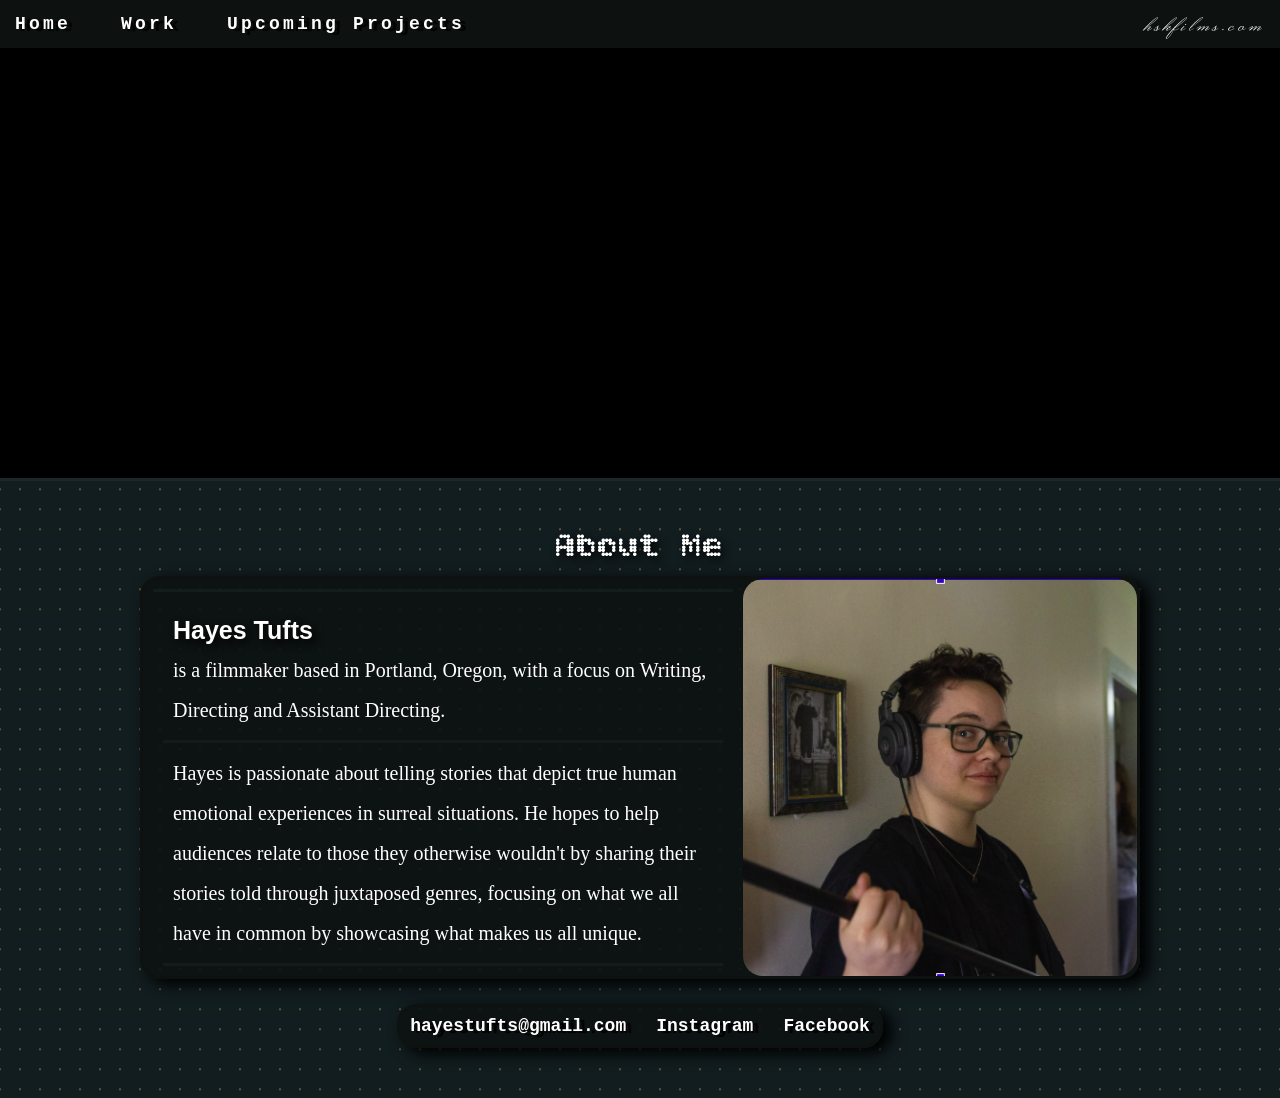
==== index.html @ 7adfc378 "yes" ====
<!DOCTYPE html>
<html lang="en">
<head>
  <meta charset="UTF-8">
  <meta name="viewport" content="width=device-width, initial-scale=1.0">
  <link rel="stylesheet" href="reset.css">
  <link rel="stylesheet" href="style.css">
  <link rel="preconnect" href="https://fonts.googleapis.com">
  <link rel="preconnect" href="https://fonts.gstatic.com" crossorigin>
  <link href="https://fonts.googleapis.com/css2?family=Bitcount+Grid+Double:wght@100..900&display=swap" rel="stylesheet">
  <link href="https://fonts.googleapis.com/css2?family=Big+Shoulders+Inline:opsz,wght@10..72,100..900&display=swap" rel="stylesheet">
  <link href="https://fonts.googleapis.com/css2?family=Monsieur+La+Doulaise&display=swap" rel="stylesheet">
  <script src="./scripts/index.js" defer></script>
  <title>Hayes Tufts Films</title>
</head>
<body>

  <!-- Navigation Bar -->
  <nav>
    <div class="navBar">
      <a href="./index.html">Home</a>
      <a href="./pages/work.html">Work</a>
      <a href="./pages/projects.html">Upcoming Projects</a>
    </div>
    <h3 id="navRight">hskfilms.com</h3>

  </nav>

  <!-- Attention Grabber -->
  <div class="attn">
    <video muted width=100% src="./resources/teaserClip.mp4" autoplay></video>
  </div>

  <!-- About Me -->
   
   <div class="about">
    <h2 id="about">About Me</h2>
    <div class="container" id="aboutMe">
      <div class="textBox">
        <div class="text">
          <h3><strong>Hayes Tufts </strong></h3>
          <p>is a filmmaker based in Portland, Oregon, with a focus on Writing, Directing and Assistant Directing.
        </div>
        <div class="text">

          <p>Hayes is passionate about telling stories that depict true human emotional experiences in surreal situations. 
          He hopes to help audiences relate to those they otherwise wouldn't by sharing their stories told through juxtaposed genres, 
          focusing on what we all have in common by showcasing what makes us all unique.</p>
          </p>
        </div>
      </div>
      <img class="image" src="./resources/Screenshot_20260630_221229.png">
    </div>

    <!-- Contact -->
    <div class="container" id="footer">
      <a href="https://mail.google.com/mail/u/0/#inbox?compose=CllgCJNvvsRNkjpdpFtvdJLbZQjqZvjbTVqQLPGMWZlkNTkjRGFDGsGsckBtkkJkqrFwLdFzqsV">hayestufts@gmail.com</a>
      <a href="https://www.instagram.com/hayestufts.films/">Instagram</a>
      <a href="https://www.facebook.com/halima.tufts">Facebook</a>
    </div>
   </div>

</body>
</html>
---- style.css ----
nav {
  display: flex;
  height: 48px;
  justify-content: space-between;
  background-color: #0d1211;
  padding: 5px 15px;
  font-size: 18px;
  position: sticky;
  z-index: 50;
  top: 0;
  gap: 30px;
  box-shadow: 10px 2px 15px 2px black;
  letter-spacing: .2rem;
  text-align: center;
  transition: translate 0.4s ease-out;

}

.navBar {
  display: flex;
  align-items: center;
  justify-content: space-between;
  flex-shrink: 1;
  gap: 50px;
}

#navRight {
  font-family: 'Monsieur La Doulaise';
  font-size: 22px;
  display: flex;
  align-items: center;
  text-shadow: none;
}

.CTA {
  display: flex;
  justify-content: center;
  align-items: center;
  padding: 10px;
}

.CTA a {
  display: flex;
  flex-shrink: 3;
  background-color: #2d3f2e;
  border: solid #2d3f2e;
  border-radius: 15px;
  font-size: 13px;
  margin: 0 auto;
  width: 100%;
  justify-content: center;
  align-items: center;
  padding: 7px;
}

.CTA a:hover {
  background-color: #243325;
  border: solid #293a2a;
}

.attn {
  display: flex;
  justify-content: center;
  align-items: center;
  max-height: 430px;
  width: 100%;
  border: solid black 40px;
  border-left: 0px;
  border-right: 0px;
  background-color: black;
  z-index: 10; 
}

.about {
  display: flex;
  flex-direction: column;
  align-items: center;
  padding: 50px;
  border-top: solid rgba(109, 109, 109, 0.116);
  background-color: #121d20;
  background-image:radial-gradient(#a7864c81 1px, transparent 1px);
  background-size: 20px 20px;
  background-position: center;
}

.container {
  border: solid #0d1211;
  border-radius: 20px;
  background-color: #0d1211e0;
  display: flex;
  margin-top: 10px;
  max-width: 1000px;
  justify-content: space-around;
  padding: 0px 0px 0px 10px;
  gap: 10px;
  box-shadow: 8px 5px 15px 1px black;
}

#img,
#footer {
  flex-wrap: wrap;
  padding: 0px;
}

#img {
  flex-direction: column;
  align-items: flex-start;
}

.container a {
  font-size: 18px;
  padding: 10px;
}

.textBox {
  max-width: 60%;
  border-top: solid #3c524d27;
  margin-top: 10px;
  padding: 10px;
}

.text {
  border-bottom: solid #3c524d27;
  padding: 10px;
}

.image {
  display: flex;
  align-items: center;
  max-width: 40%;
  object-fit: cover;
  border-radius: 20px;
}

.imageBox {
  border-radius: 15px;
  display: flex;
  width: 100%;
}

.imageBox a {
  display: flex;
  align-items: center;
  justify-content: center;
  flex-direction: column;
  text-align: center;
}

#creatureImage, #mv {
  z-index: 10;
  position: relative;
  transition: border 5s;
}

.imageBox img:hover {
  border: solid grey 1px;
}

.info {
  color: rgba(170, 169, 169, 0.726);
  font-size: 16px;
}

#footer {
  margin-top: 25px;
}

#hidden {
  position: fixed;
  width: 100%;
  height: 100%;
  z-index: 8;
  transition: opacity 20s;
  transition: 
    opacity 20s;
  background-image: url("./resources/creature.gif");
  box-shadow: 0 0 0px rgba(0,0,0,0.9) inset;
  opacity: 0%;
}

#about {
  transition: 
    transform 0.7s,
    translate 0.5s,
    opacity 0.3s,
    scale 1s;
  transform: scale(0.8);
  translate: 0% 150%;
  z-index: 1;
  opacity: 0%;
}

#aboutMe {
  z-index: 10;
}

video {
  z-index: 1;
}
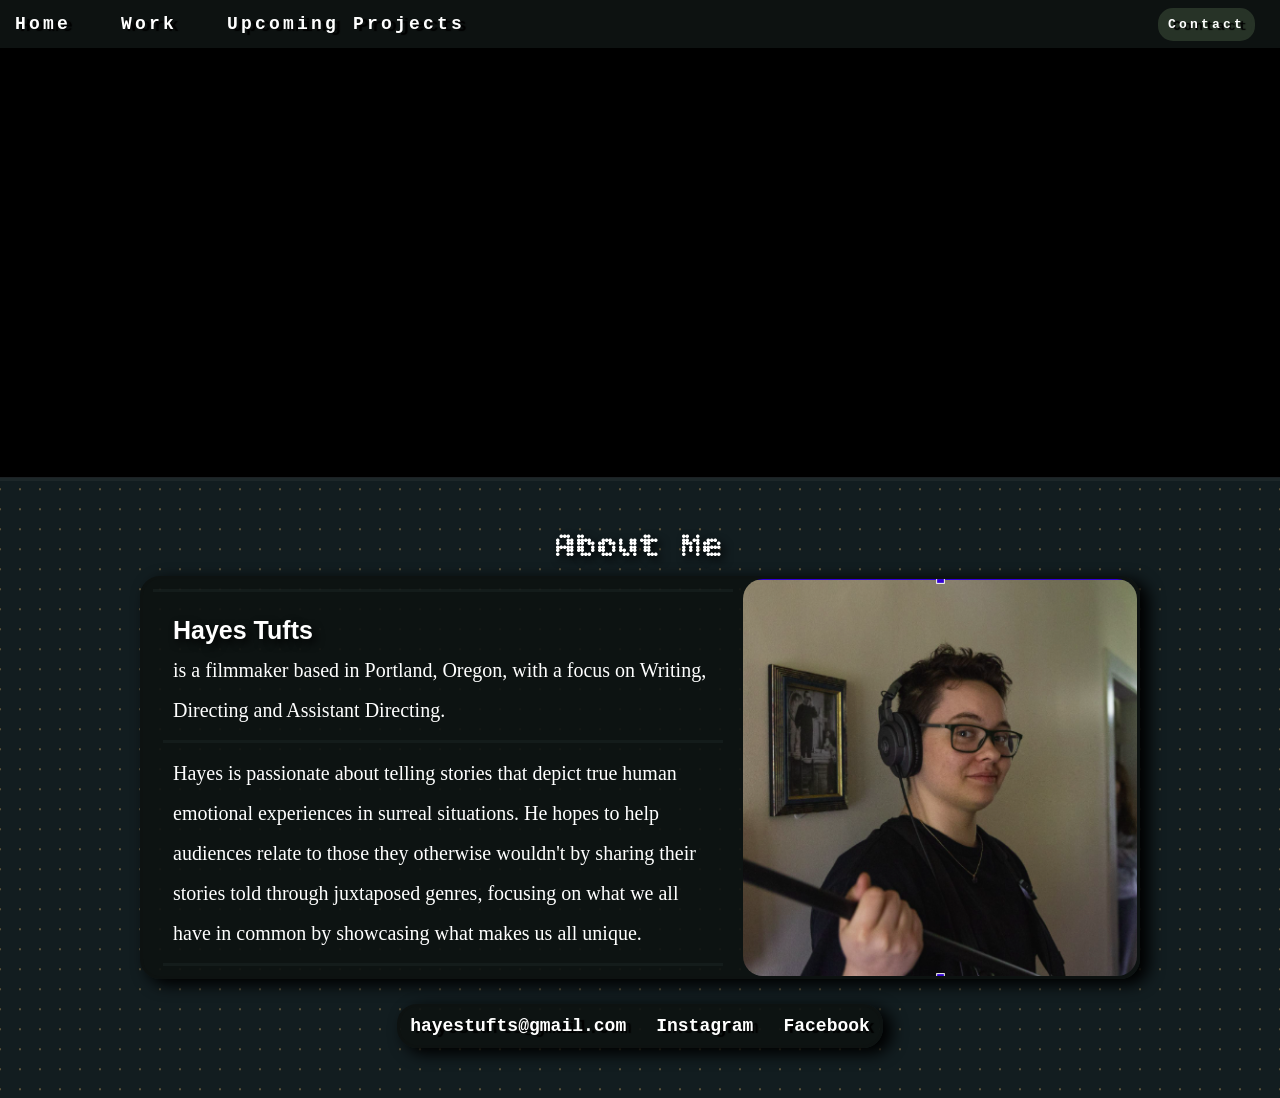
==== commit cb9997df: "yes" ====
--- a/index.html
+++ b/index.html
@@ -18,12 +18,13 @@
   <!-- Navigation Bar -->
   <nav>
     <div class="navBar">
-      <a href="./index.html">Home</a>
-      <a href="./pages/work.html">Work</a>
-      <a href="./pages/projects.html">Upcoming Projects</a>
+      <a href="../index.html">Home</a>
+      <a href="../pages/work.html">Work</a>
+      <a href="../pages/projects.html">Upcoming Projects</a>
     </div>
-    <h3 id="navRight">hskfilms.com</h3>
-
+    <div class="CTA">
+      <a href="https://mail.google.com/mail/u/0/#inbox?compose=CllgCJNvvsRNkjpdpFtvdJLbZQjqZvjbTVqQLPGMWZlkNTkjRGFDGsGsckBtkkJkqrFwLdFzqsV">Contact</a>
+    </div>
   </nav>
 
   <!-- Attention Grabber -->
--- a/style.css
+++ b/style.css
@@ -43,8 +43,8 @@
 .CTA a {
   display: flex;
   flex-shrink: 3;
-  background-color: #2d3f2e;
-  border: solid #2d3f2e;
+  background-color: #273327;
+  border: solid #273327;
   border-radius: 15px;
   font-size: 13px;
   margin: 0 auto;
@@ -70,6 +70,7 @@
   border-right: 0px;
   background-color: black;
   z-index: 10; 
+  border-bottom: solid rgba(95, 112, 122, 0.295) 1px;
 }
 
 .about {
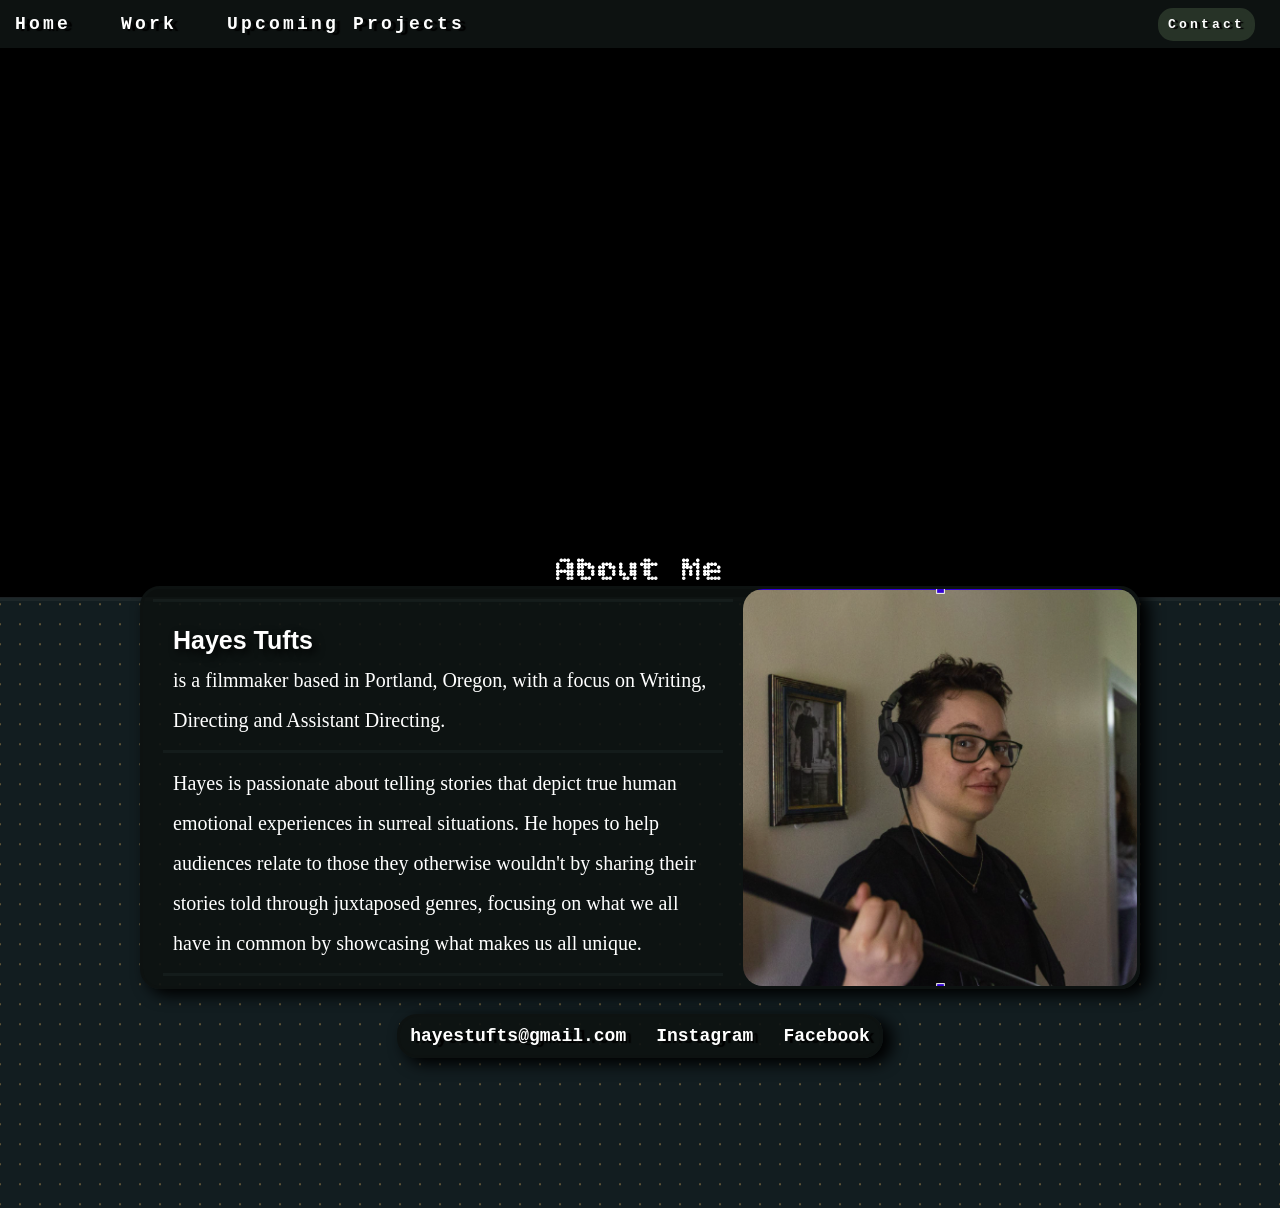
==== commit 4eea2f03: "Fixed positioning issue with video" ====
--- a/index.html
+++ b/index.html
@@ -29,7 +29,7 @@
 
   <!-- Attention Grabber -->
   <div class="attn">
-    <video muted width=100% src="./resources/teaserClip.mp4" autoplay></video>
+    <video muted width=100% height="100%" src="./resources/teaserClip.mp4" autoplay></video>
   </div>
 
   <!-- About Me -->
@@ -43,7 +43,6 @@
           <p>is a filmmaker based in Portland, Oregon, with a focus on Writing, Directing and Assistant Directing.
         </div>
         <div class="text">
-
           <p>Hayes is passionate about telling stories that depict true human emotional experiences in surreal situations. 
           He hopes to help audiences relate to those they otherwise wouldn't by sharing their stories told through juxtaposed genres, 
           focusing on what we all have in common by showcasing what makes us all unique.</p>
--- a/style.css
+++ b/style.css
@@ -52,6 +52,7 @@
   justify-content: center;
   align-items: center;
   padding: 7px;
+  text-shadow: 3px 1px 1px black;
 }
 
 .CTA a:hover {
@@ -63,14 +64,16 @@
   display: flex;
   justify-content: center;
   align-items: center;
-  max-height: 430px;
-  width: 100%;
-  border: solid black 40px;
+  height: auto;
+  width: 100%;
+  max-height: 550px;
+  border: solid black 0px;
   border-left: 0px;
   border-right: 0px;
   background-color: black;
   z-index: 10; 
   border-bottom: solid rgba(95, 112, 122, 0.295) 1px;
+  overflow: hidden;
 }
 
 .about {
@@ -90,12 +93,13 @@
   border-radius: 20px;
   background-color: #0d1211e0;
   display: flex;
-  margin-top: 10px;
   max-width: 1000px;
   justify-content: space-around;
   padding: 0px 0px 0px 10px;
   gap: 10px;
   box-shadow: 8px 5px 15px 1px black;
+  position: relative;
+  top: -100px;
 }
 
 #img,
@@ -182,12 +186,12 @@
 
 #about {
   transition: 
-    transform 0.7s,
-    translate 0.5s,
+    transform 0.8s,
+    translate 0.4s,
     opacity 0.3s,
     scale 1s;
   transform: scale(0.8);
-  translate: 0% 150%;
+  translate: 0% -150%;
   z-index: 1;
   opacity: 0%;
 }
@@ -197,5 +201,5 @@
 }
 
 video {
-  z-index: 1;
+  z-index: 0;
 }
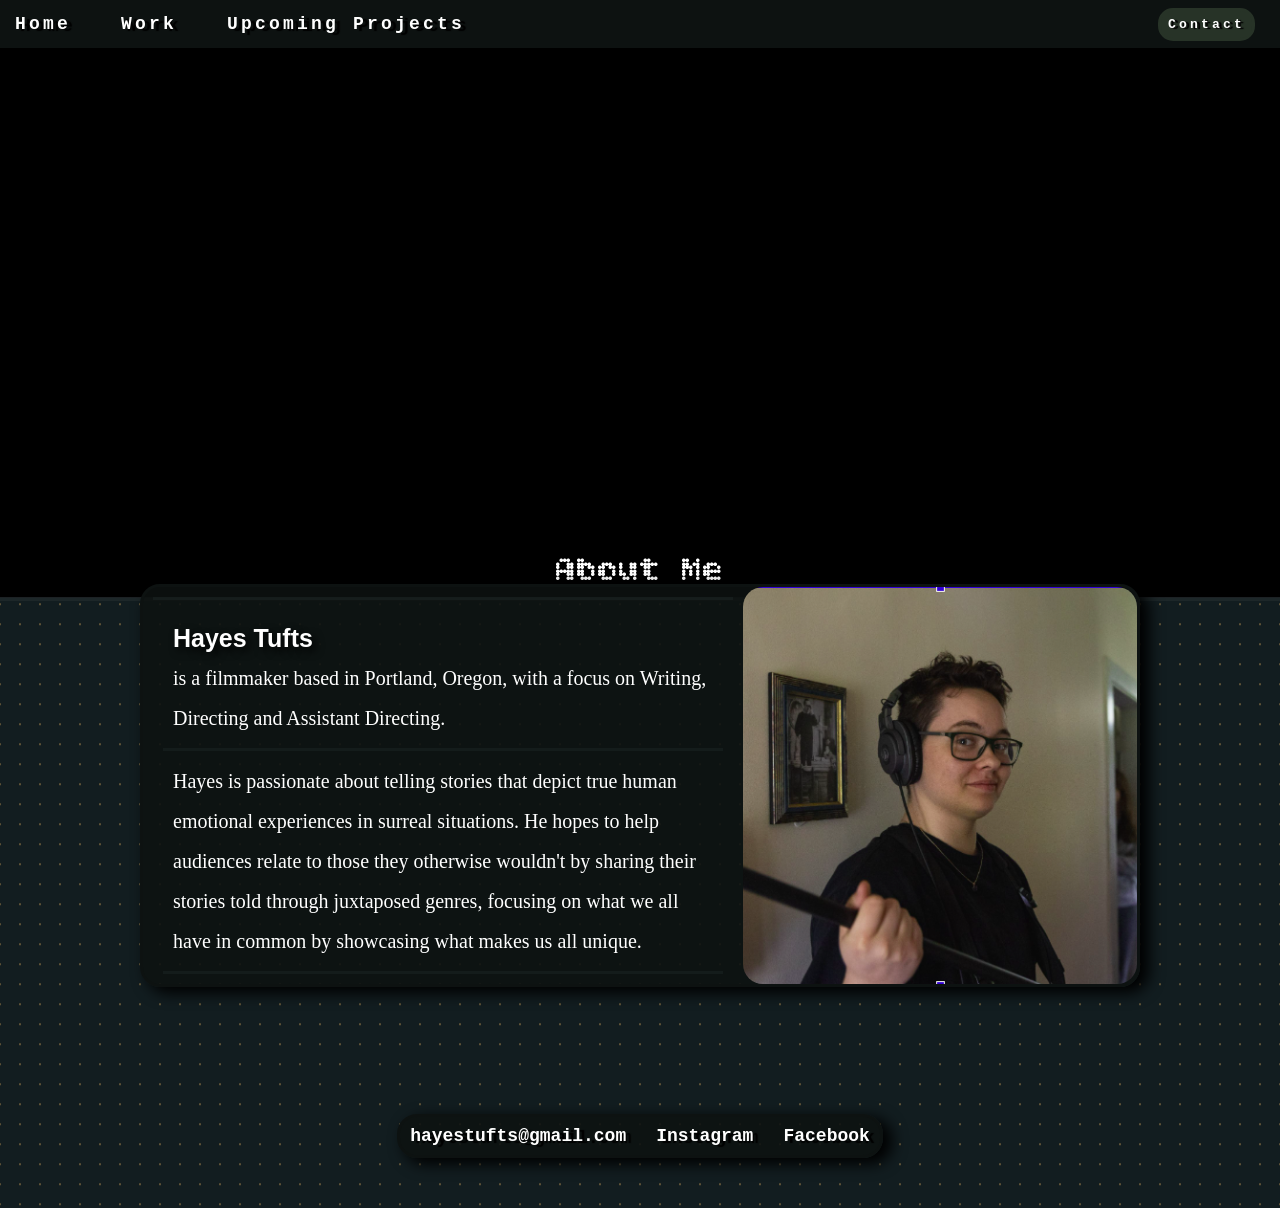
==== commit 800e7fe3: "Fixed page linking issue" ====
--- a/index.html
+++ b/index.html
@@ -18,9 +18,9 @@
   <!-- Navigation Bar -->
   <nav>
     <div class="navBar">
-      <a href="../index.html">Home</a>
-      <a href="../pages/work.html">Work</a>
-      <a href="../pages/projects.html">Upcoming Projects</a>
+      <a href="../hayesWebsite/index.html">Home</a>
+      <a href="../hayesWebsite/pages/work.html">Work</a>
+      <a href="../hayesWebsite/pages/projects.html">Upcoming Projects</a>
     </div>
     <div class="CTA">
       <a href="https://mail.google.com/mail/u/0/#inbox?compose=CllgCJNvvsRNkjpdpFtvdJLbZQjqZvjbTVqQLPGMWZlkNTkjRGFDGsGsckBtkkJkqrFwLdFzqsV">Contact</a>
--- a/style.css
+++ b/style.css
@@ -98,14 +98,13 @@
   padding: 0px 0px 0px 10px;
   gap: 10px;
   box-shadow: 8px 5px 15px 1px black;
-  position: relative;
-  top: -100px;
 }
 
 #img,
 #footer {
   flex-wrap: wrap;
   padding: 0px;
+  margin-top: 25px;
 }
 
 #img {
@@ -168,7 +167,7 @@
 }
 
 #footer {
-  margin-top: 25px;
+  margin-bottom: 0px;
 }
 
 #hidden {
@@ -198,6 +197,8 @@
 
 #aboutMe {
   z-index: 10;
+  position: relative;
+  top: -101.7px;
 }
 
 video {
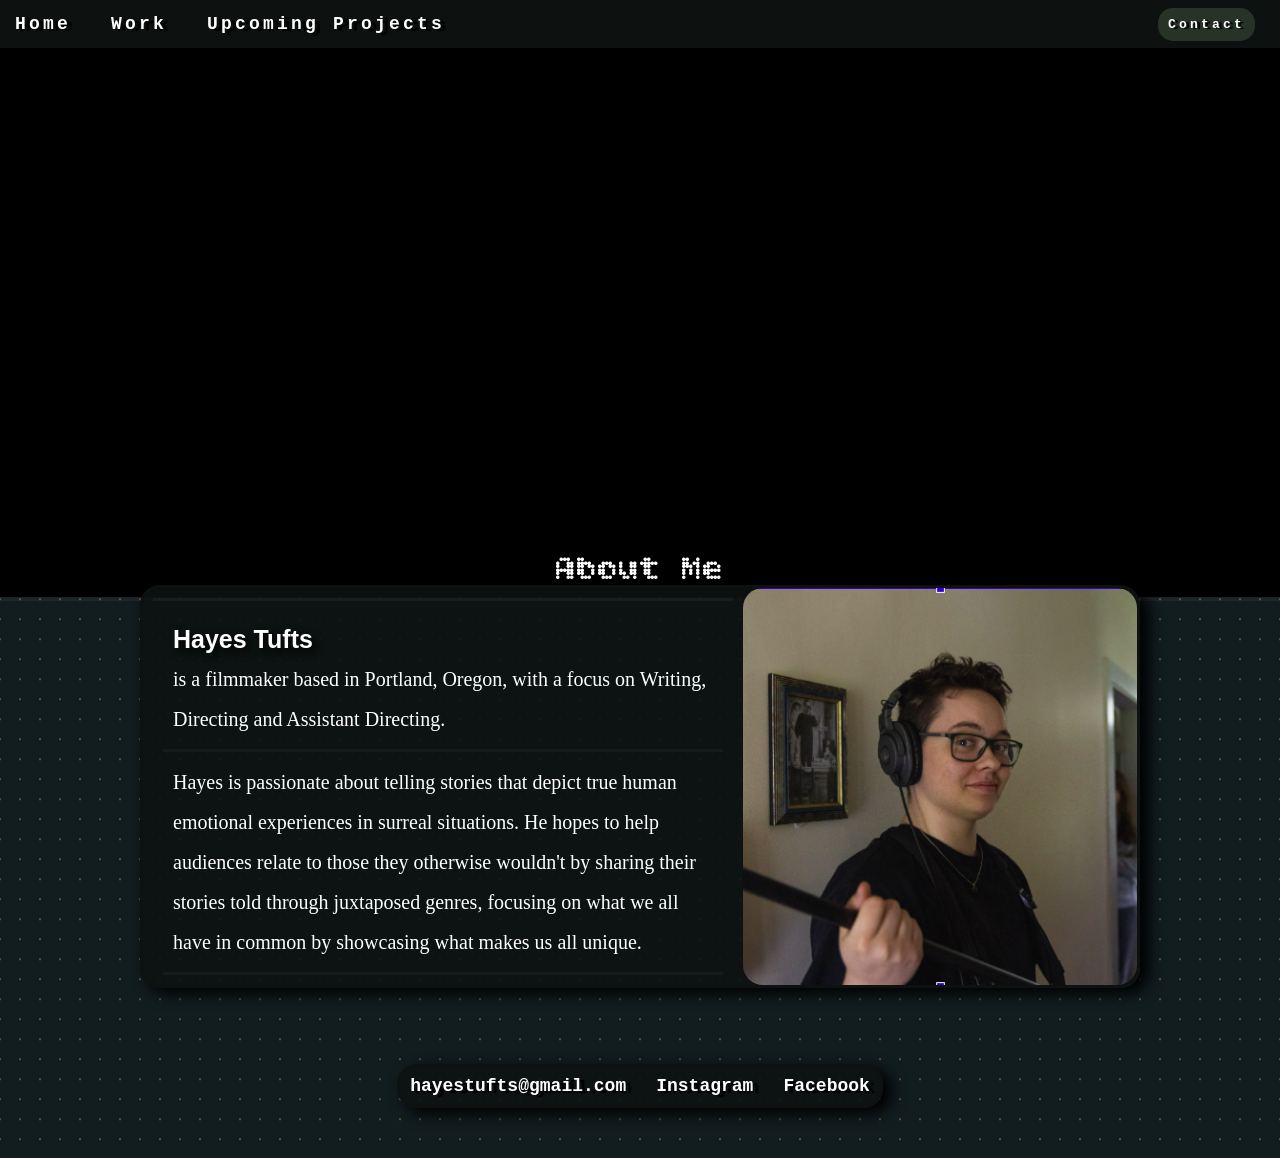
==== commit e8629e5a: "added media queries" ====
--- a/index.html
+++ b/index.html
@@ -29,7 +29,7 @@
 
   <!-- Attention Grabber -->
   <div class="attn">
-    <video muted width=100% height="100%" src="./resources/teaserClip.mp4" autoplay></video>
+    <video loop muted width=100% height="100%" src="./resources/teaserClip.mp4" autoplay></video>
   </div>
 
   <!-- About Me -->
--- a/style.css
+++ b/style.css
@@ -13,8 +13,7 @@
   box-shadow: 10px 2px 15px 2px black;
   letter-spacing: .2rem;
   text-align: center;
-  transition: translate 0.4s ease-out;
-
+  transition: translate 0.6s ease-out;
 }
 
 .navBar {
@@ -22,7 +21,7 @@
   align-items: center;
   justify-content: space-between;
   flex-shrink: 1;
-  gap: 50px;
+  gap: 40px;
 }
 
 #navRight {
@@ -38,6 +37,7 @@
   justify-content: center;
   align-items: center;
   padding: 10px;
+  flex-shrink: 3;
 }
 
 .CTA a {
@@ -81,6 +81,7 @@
   flex-direction: column;
   align-items: center;
   padding: 50px;
+  padding-top: 0px;
   border-top: solid rgba(109, 109, 109, 0.116);
   background-color: #121d20;
   background-image:radial-gradient(#a7864c81 1px, transparent 1px);
@@ -168,6 +169,7 @@
 
 #footer {
   margin-bottom: 0px;
+  flex-direction: row;
 }
 
 #hidden {
@@ -190,17 +192,56 @@
     opacity 0.3s,
     scale 1s;
   transform: scale(0.8);
-  translate: 0% -150%;
+  translate: 0% -50%;
   z-index: 1;
   opacity: 0%;
 }
 
-#aboutMe {
+ #aboutMe {
   z-index: 10;
   position: relative;
-  top: -101.7px;
-}
+  top: -51px;
+}  */
 
 video {
   z-index: 0;
+}
+
+#work {
+  padding-top: 50px;
+}
+
+@media (max-width: 800px) {
+  p {
+    font-size: 15px;
+  }
+}
+
+@media (max-width: 610px) {
+  .navBar {
+    width: 100%;
+    justify-content: space-around;
+  }
+  .navBar a {
+    font-size: 15px;
+  }
+  .CTA {
+    display: none;
+  }
+  .image {
+    object-fit: contain;
+    max-width: 100%;
+  }
+  .container {
+    flex-direction: column;
+  }
+  .textBox {
+    max-width: 100%;
+  }
+}
+
+@media (max-width: 465px) {
+  .CTA {
+    display: none;
+  }
 }
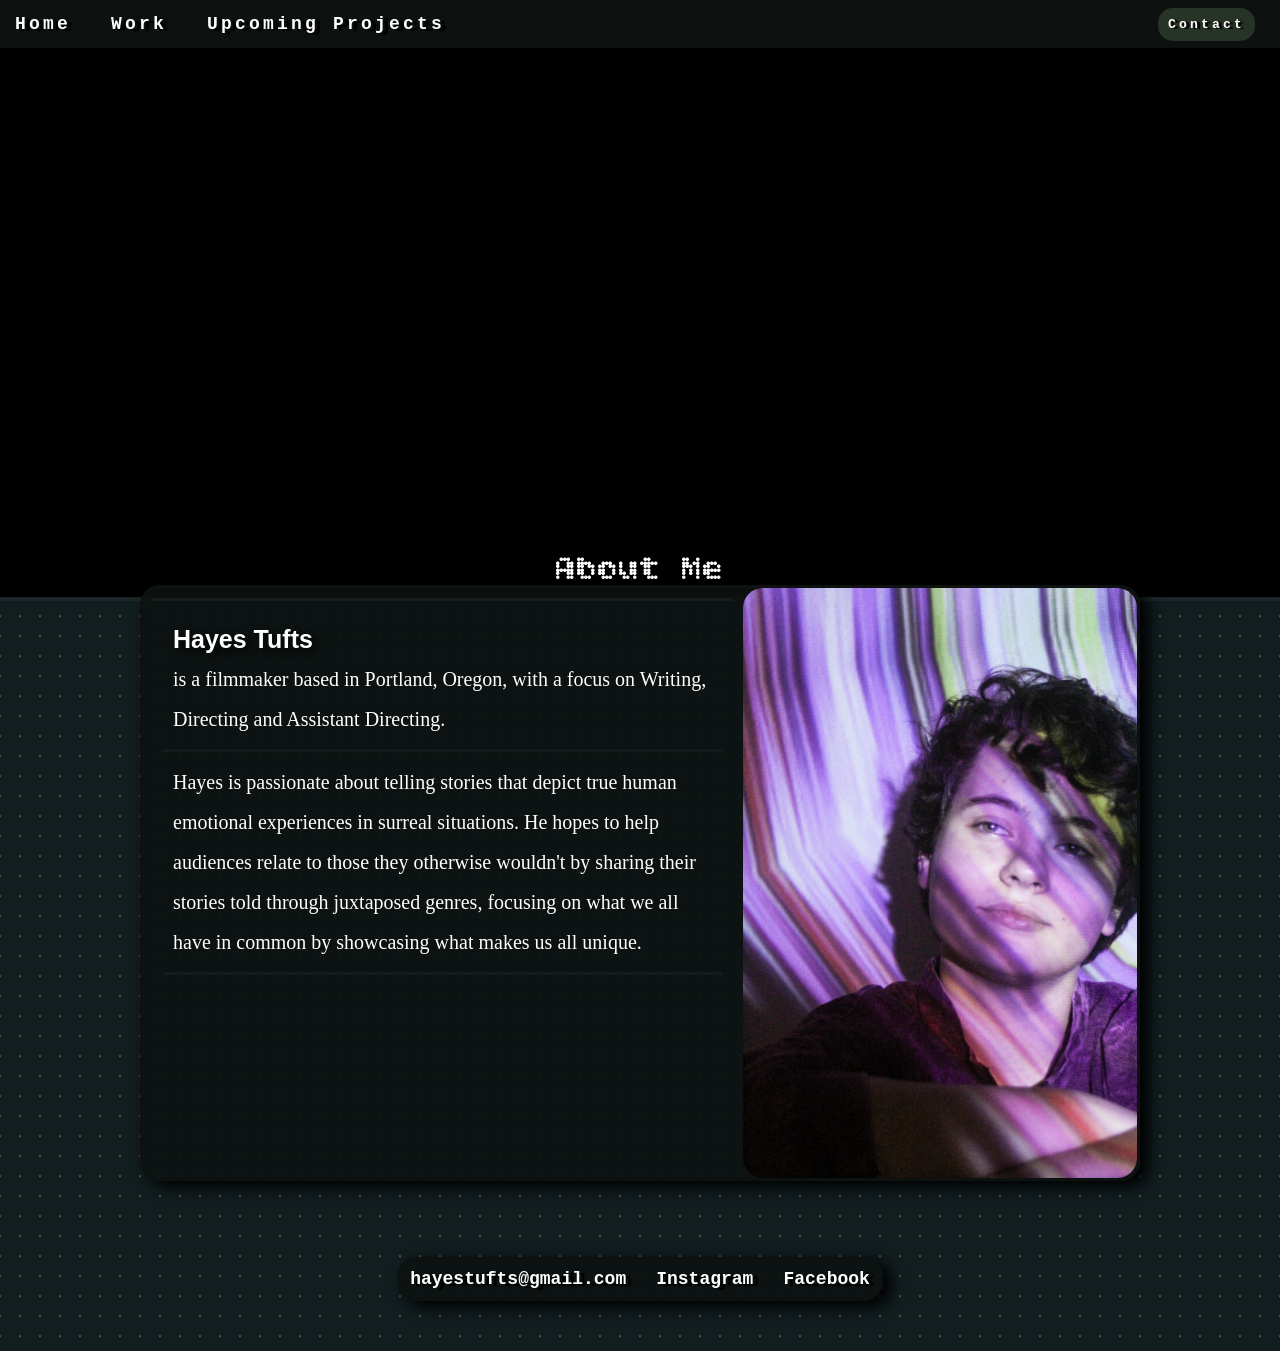
==== commit a269311b: "replaced hayes about photo" ====
--- a/index.html
+++ b/index.html
@@ -29,7 +29,7 @@
 
   <!-- Attention Grabber -->
   <div class="attn">
-    <video loop muted width=100% height="100%" src="./resources/teaserClip.mp4" autoplay></video>
+    <video playsinline loop muted width=100% height="100%" src="./resources/teaserClip.mp4" autoplay></video>
   </div>
 
   <!-- About Me -->
@@ -49,7 +49,7 @@
           </p>
         </div>
       </div>
-      <img class="image" src="./resources/Screenshot_20260630_221229.png">
+      <img class="image" src="./resources/hayesPic.jpg">
     </div>
 
     <!-- Contact -->
--- a/style.css
+++ b/style.css
@@ -14,6 +14,7 @@
   letter-spacing: .2rem;
   text-align: center;
   transition: translate 0.6s ease-out;
+  overflow: hidden;
 }
 
 .navBar {
@@ -150,6 +151,11 @@
   justify-content: center;
   flex-direction: column;
   text-align: center;
+}
+
+.imageBox img {
+  width: 200px;
+  max-width: 200px;
 }
 
 #creatureImage, #mv {
@@ -211,6 +217,33 @@
   padding-top: 50px;
 }
 
+#resume {
+  display: flex;
+  width: 5%;
+  height: 3px;
+  border: solid white;
+  transition:
+    width 0.1s,
+    height 1s,
+    opacity 0.5s;
+}
+
+embed {
+  border-radius: 20px;
+  display: none;
+  opacity: 0%;
+}
+
+#resText {
+  display: flex;
+  flex-direction: column;
+  justify-content: center;
+  align-items: center;
+  width: 30%;
+  height: 100%;
+  transition: width 0.1s;
+}
+
 @media (max-width: 800px) {
   p {
     font-size: 15px;
@@ -221,6 +254,8 @@
   .navBar {
     width: 100%;
     justify-content: space-around;
+    white-space: wrap;
+    width: 100%;
   }
   .navBar a {
     font-size: 15px;
@@ -238,10 +273,31 @@
   .textBox {
     max-width: 100%;
   }
+  .imageBox img {
+    width: 150px;
+  }
+  .info {
+    font-size: 12px;
+  }
 }
 
 @media (max-width: 465px) {
   .CTA {
     display: none;
   }
+  .navBar a {
+    font-size: 12px;
+    white-space: wrap;
+    width: 100%;
+  }
+  .imageBox img {
+    width: 100px;
+  }
+  .imageBox {
+    flex-direction: column;
+  }
+  .info {
+    font-size: 12px;
+  }
+
 }
